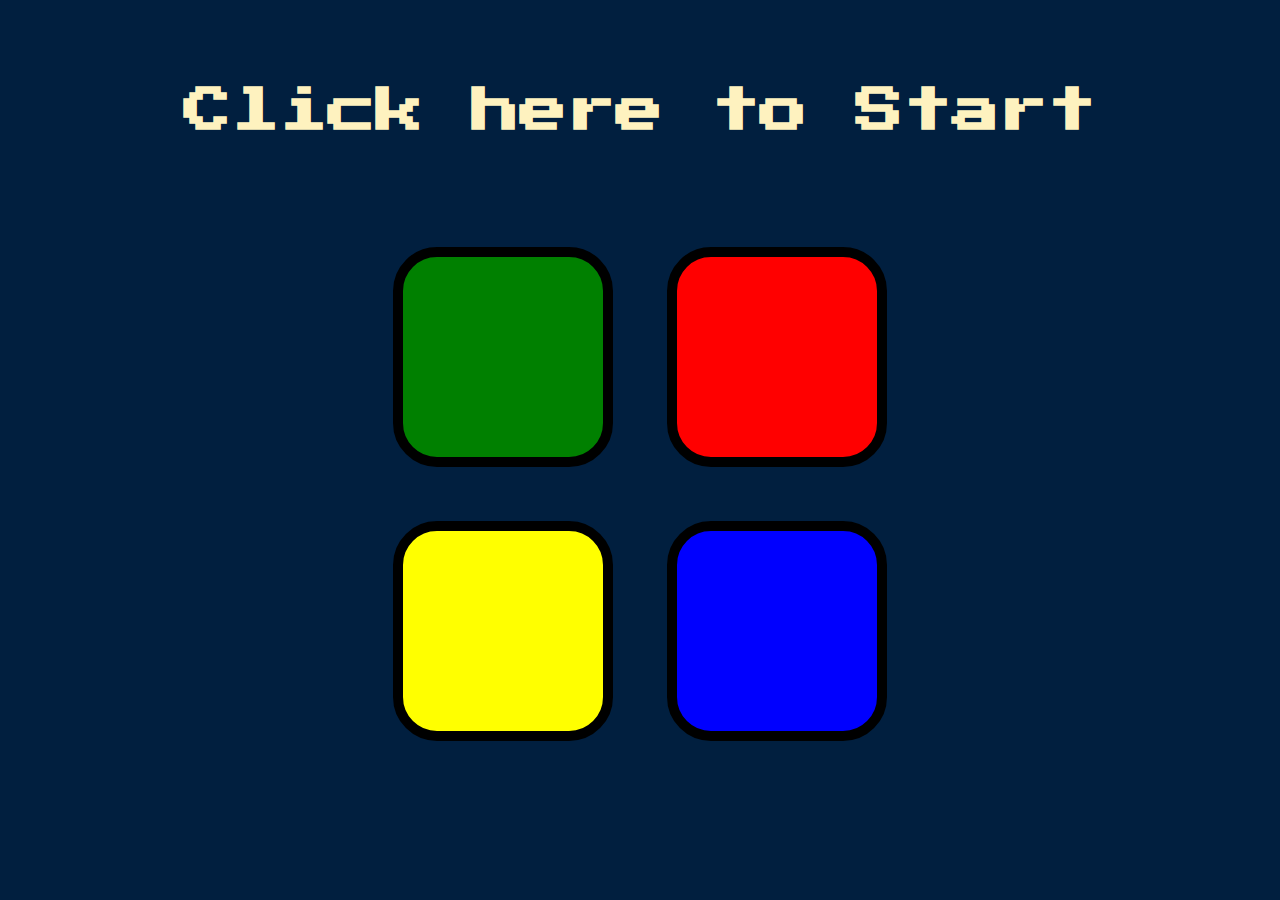
==== index.html @ 751f8da6 "Simon Game." ====
<!DOCTYPE html>
<html lang="en" dir="ltr">

<head>
  <meta charset="utf-8">
  <title>Simon</title>
  <link rel="stylesheet" href="styles.css">
  <link href="https://fonts.googleapis.com/css?family=Press+Start+2P" rel="stylesheet">
</head>

<body>
  <h1 id="level-title" type="button">Click here to Start</h1>
  <div class="container">
    <div lass="row">

      <div type="button" id="green" class="btn green">

      </div>

      <div type="button" id="red" class="btn red">

      </div>
    </div>

    <div class="row">

      <div type="button" id="yellow" class="btn yellow">

      </div>
      <div type="button" id="blue" class="btn blue">

      </div>

    </div>

  </div>

<script src="https://ajax.googleapis.com/ajax/libs/jquery/3.4.1/jquery.min.js"></script>
<script src="index.js" charset="utf-8"></script>
</body>

</html>
---- styles.css ----
body {
  text-align: center;
  background-color: #011F3F;
}

#level-title {
  font-family: 'Press Start 2P', cursive;
  font-size: 3rem;
  margin:  5%;
  color: #FEF2BF;
  line-height: 2;
}

.container {
  display: block;
  width: 70%;
  margin: auto;

}

.btn {
  margin: 25px;
  display: inline-block;
  height: 200px;
  width: 200px;
  border: 10px solid black;
  border-radius: 20%;
}

.game-over {
  background-color: red;
  opacity: 0.8;
}

.red {
  background-color: red;
}

.green {
  background-color: green;
}

.blue {
  background-color: blue;
}

.yellow {
  background-color: yellow;
}

.pressed {
  box-shadow: 0 0 20px white;
  background-color: grey;
}

@media (max-width: 810px) {
  .btn {
    margin: 25px;
  display: inline-block;
  height: 100px;
  width: 100px;
  border: 5px solid black;
  border-radius: 20%;
  }

  #level-title {
    font-size: 1.5rem;
  }
}
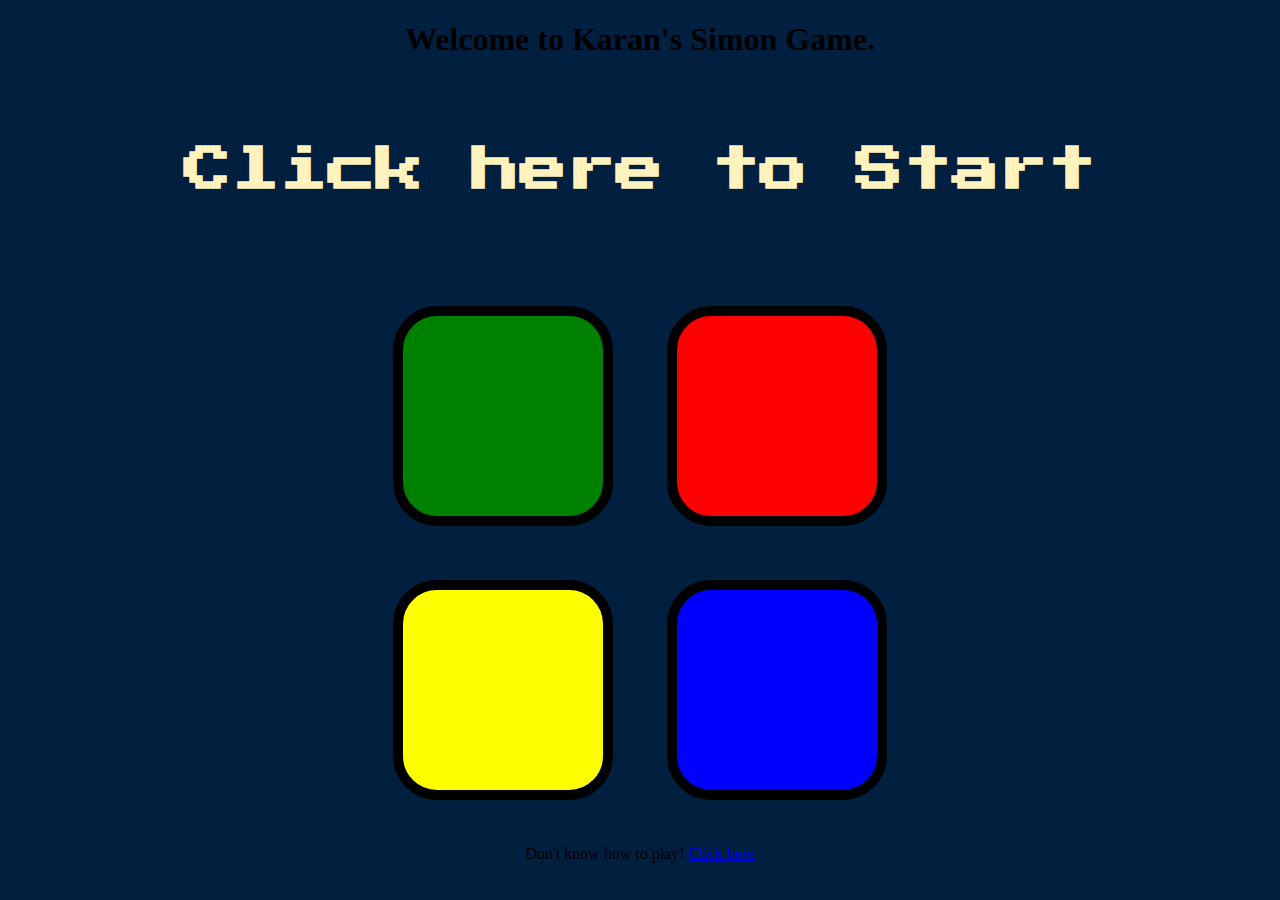
==== commit ed29aa4c: "Update index.html" ====
--- a/index.html
+++ b/index.html
@@ -9,6 +9,7 @@
 </head>
 
 <body>
+  <h1 class="welcome-note">Welcome to Karan's Simon Game.</h1>
   <h1 id="level-title" type="button">Click here to Start</h1>
   <div class="container">
     <div lass="row">
@@ -34,7 +35,7 @@
     </div>
 
   </div>
-
+<p>Don't know how to play! <a href="How to play.html"> Click here</a></p>
 <script src="https://ajax.googleapis.com/ajax/libs/jquery/3.4.1/jquery.min.js"></script>
 <script src="index.js" charset="utf-8"></script>
 </body>
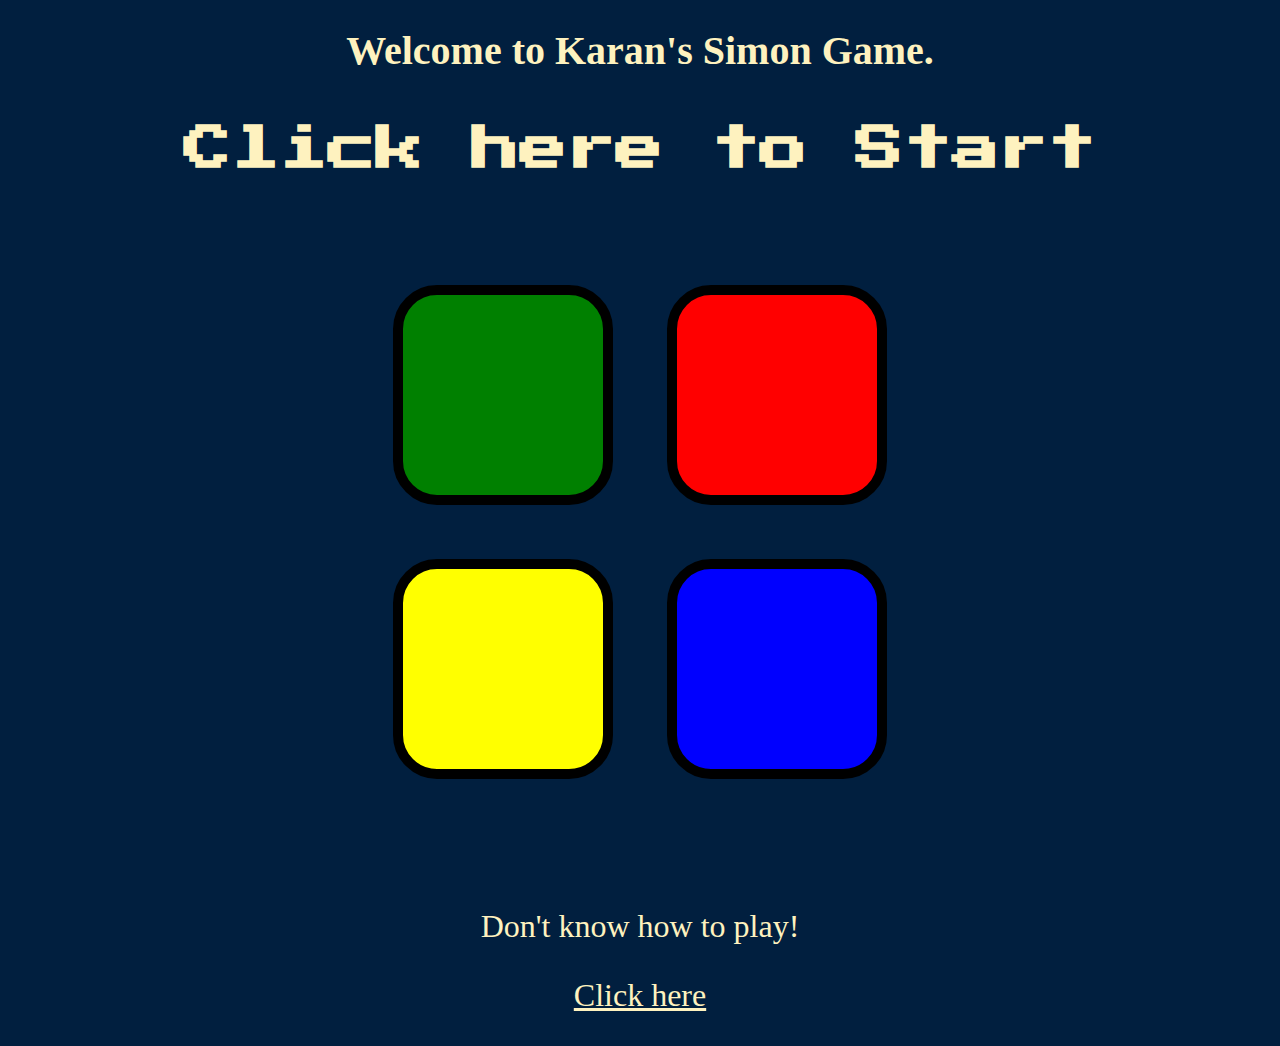
==== commit c3e96692: "Update index.html" ====
--- a/index.html
+++ b/index.html
@@ -3,7 +3,7 @@
 
 <head>
   <meta charset="utf-8">
-  <title>Simon</title>
+  <title>Simon game</title>
   <link rel="stylesheet" href="styles.css">
   <link href="https://fonts.googleapis.com/css?family=Press+Start+2P" rel="stylesheet">
 </head>
@@ -35,7 +35,10 @@
     </div>
 
   </div>
-<p>Don't know how to play! <a href="How to play.html"> Click here</a></p>
+<div class="footer">
+  <p>Don't know how to play!</p>
+  <p class="link"><a href="How to play.html"> Click here</a></p>
+</div>
 <script src="https://ajax.googleapis.com/ajax/libs/jquery/3.4.1/jquery.min.js"></script>
 <script src="index.js" charset="utf-8"></script>
 </body>
--- a/styles.css
+++ b/styles.css
@@ -1,14 +1,30 @@
 body {
   text-align: center;
   background-color: #011F3F;
+}
+
+p {
+  color: #FEF2BF;
+  font-size: 1.5rem;
+}
+
+a {
+  color: #FEF2BF;
 }
 
 #level-title {
   font-family: 'Press Start 2P', cursive;
   font-size: 3rem;
   margin:  5%;
+  margin-top: 2%;
   color: #FEF2BF;
   line-height: 2;
+}
+
+.welcome-note {
+  font-family: cursive;
+  color: #FEF2BF;
+  font-size: 2.5rem;
 }
 
 .container {
@@ -67,3 +83,25 @@
     font-size: 1.5rem;
   }
 }
+
+.instruction {
+  text-align: left;
+  color: #FEF2BF;
+}
+
+.objective {
+  color: #f4e04d;
+}
+
+.link {
+  text-align: center;
+}
+
+.footer {
+  margin-top: 100px;
+
+}
+
+.footer p {
+  font-size: 2rem;
+}
